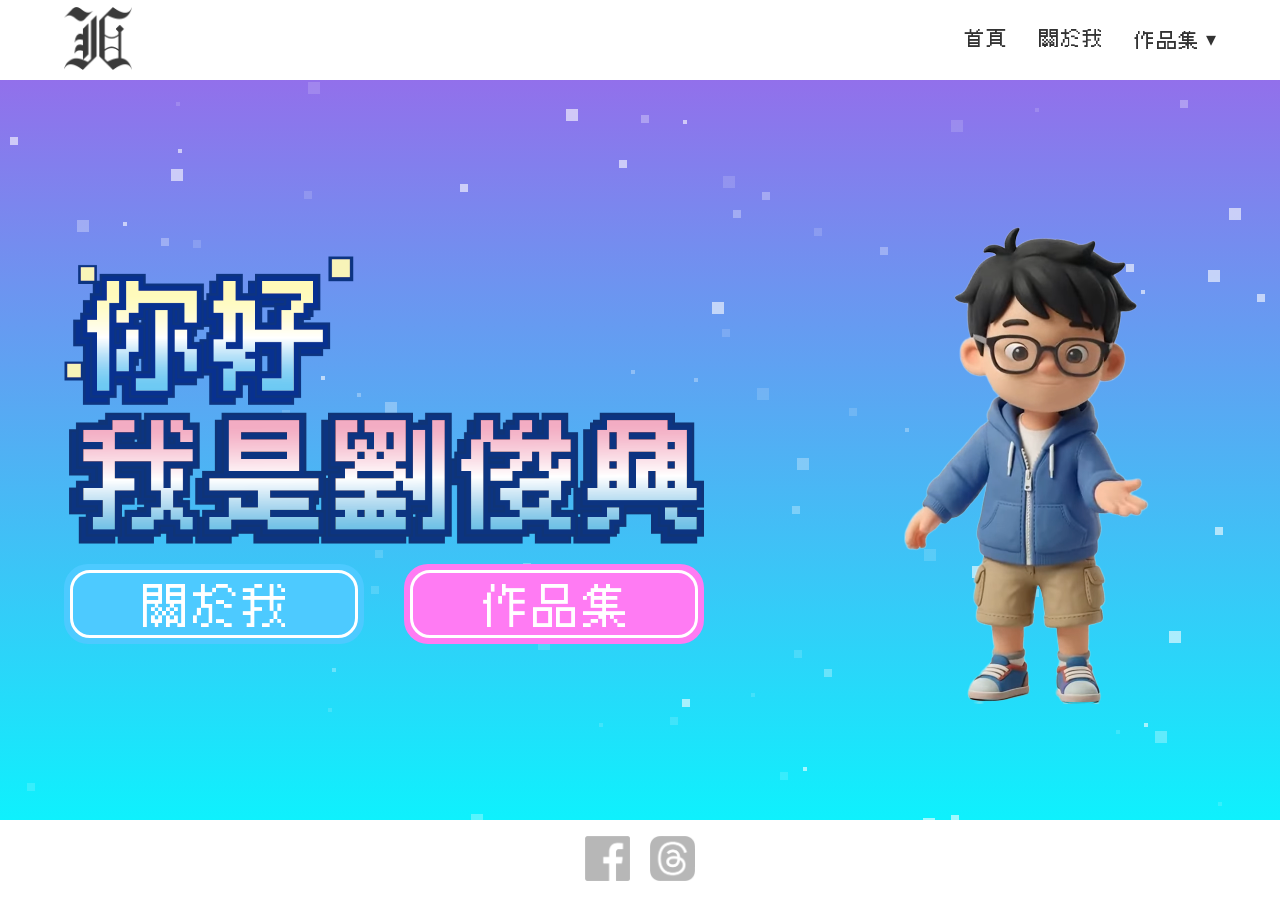
==== index.html @ 6293f7ec "Make Konami overlay visibly translucent" ====
<!DOCTYPE html>
<html lang="zh-Hant">

<head>
    <meta charset="UTF-8">
    <meta name="viewport" content="width=device-width, initial-scale=1.0">
    <title>劉俊興 作品集</title>
    <link rel="stylesheet" href="css/index.css">
    <link rel="stylesheet" href="css/nav.css">
    <link rel="stylesheet" href="css/back_to_top.css">
    <link rel="stylesheet" href="css/konami_rocket.css?v=20260712-overlay50">


</head>


<body>
    <canvas id="particleCanvas"></canvas>

    <header>
        <a href="index.html">
            <img src="img/my_logo.png" alt="Logo">
        </a>
        <nav>
            <input type="checkbox" id="nav-checkbox">
            <label for="nav-checkbox" class="menu-toggle">
                <span></span>
                <span></span>
                <span></span>
            </label>
            <ul class="nav-links">
                <li><a href="index.html">首頁</a></li>
                <li><a href="html/introduction.html">關於我</a></li>
                <li class="dropdown">
                    <a href="javascript:void(0)" onclick="this.parentElement.classList.toggle('active')">作品集 ▾</a>
                    <ul class="dropdown-content">
                        <li><a href="html/portfolio.html">全部作品</a></li>
                        <li><a href="html/portfolio/ip_design.html">形象設計</a></li>
                        <li><a href="html/portfolio/poster_design.html">海報設計</a></li>
                        <li><a href="html/portfolio/tender_design.html">標案設計</a></li>
                        <li><a href="html/portfolio/text_design.html">文字設計</a></li>
                    </ul>
                </li>
            </ul>
        </nav>
    </header>

    <main>
        <div class="left_content_wrapper">
            <img class="hi_isaac_img" src="img/hiIAmIsaac.webp" alt="Hi I am Isaac">
            <div class="left_content">
                <button class="index-btn btn-blue" onclick="location.href='html/introduction.html'">
                    <div class="btn-inner"><span>關於我</span></div>
                </button>
                <button class="index-btn btn-pink" onclick="location.href='html/portfolio.html'">
                    <div class="btn-inner"><span>作品集</span></div>
                </button>
            </div>
        </div>
        <div class="right_content">
            <div class="my_ip_container">
                <video class="my_ip" src="video/my_ip.webm" autoplay muted loop playsinline></video>
            </div>
        </div>
    </main>

    <footer>
        <a href="https://www.facebook.com/isaaclaujx?locale=zh_TW">
            <img style="width: 45px; height: 45px;" src="img/fb_logo45X45.png" alt="FB_logo">
        </a>
        <a href="https://www.threads.com/@junxing0613">
            <img style="width: 45px; height: 45px;" src="img/threads_logo45X45.png" alt="threads_logo">
        </a>
    </footer>

    <script src="script/particles.js"></script>
    <script src="script/back_to_top.js"></script>
    <script src="script/konami_rocket.js?v=20260712-overlay50" defer></script>
</body>

</html>
---- css/index.css ----
@font-face {
    font-family: "cubic_11";
    src: url("../fonts/Cubic_11.ttf");
}

body {
    margin: 0;
    background: linear-gradient(#a062e9, #00ffff);
    min-height: 100vh;
    display: flex;
    flex-direction: column;
    overflow-x: hidden;
}

#particleCanvas {
    position: fixed;
    top: 0;
    left: 0;
    width: 100vw;
    height: 100vh;
    z-index: -1;
    pointer-events: none; /* 防止阻擋滑鼠事件 */
}

/* 頁首 */
header {
    background-color: #ffffff;
    height: 80px;
    width: 100%;
    display: flex;
    align-items: center;
    padding: 0 5%;
    box-sizing: border-box;
    flex-shrink: 0;
}

header img {
    width: 68px;
    height: 63px;
}

/* 影片佈局邏輯 */
main {
    flex: 1;
    display: flex;
    justify-content: space-between;
    align-items: center;
    padding: 20px 5%;
    box-sizing: border-box;
}

.right_content {
    display: flex;
    flex-direction: column;
    align-items: flex-end;
    gap: 20px;
    margin-left: auto;
    /* 即使沒有左側內容，也會自動把盒子推向右邊 */
}

.my_ip_container {
    width: 100%;
    max-width: 352px;
    position: relative;
}

.my_ip {
    width: 100%;
    height: auto;
    display: block;
    border-radius: 20px;
}

/* 頁尾 */
footer {
    background-color: #ffffff;
    height: 80px;
    width: 100%;
    display: flex;
    flex-wrap: wrap;
    justify-content: center;
    align-items: center;
    gap: 20px;
    -webkit-tap-highlight-color: transparent;
    flex-shrink: 0;
}

/* 左側內容區塊 */
.left_content_wrapper {
    display: flex;
    flex-direction: column;
    align-items: center;
    gap: 20px;
}

.hi_isaac_img {
    width: 640px;
    max-width: 100%;
    height: auto;
    object-fit: contain;
}

.left_content {
    display: flex;
    flex-direction: row;
    justify-content: center;
    align-items: center;
    gap: 40px;
}

/* 首頁按鈕共用樣式 (參考 portfolio) */
.index-btn {
    width: 300px;
    height: 80px;
    border-radius: 24px;
    border: none;
    cursor: pointer;
    padding: 0;
    transition: transform 0.2s cubic-bezier(0.175, 0.885, 0.32, 1.275), background-color 0.3s ease;
    -webkit-tap-highlight-color: transparent;
    -webkit-user-select: none;
    user-select: none;
    -webkit-touch-callout: none;
    -webkit-transform: translateZ(0); 
    transform: translateZ(0);        
    will-change: transform;       
    touch-action: manipulation;
    -webkit-backface-visibility: hidden; 
    backface-visibility: hidden;
}

.index-btn:active {
    transform: scale(0.92); 
    background-color: #ffdb4a !important; 
    transition: transform 0.05s ease; 
}

.btn-inner {
    width: 288px;
    height: 68px;
    margin: 6px;
    border-radius: 20px;
    border: 3px solid #ffffff;
    box-sizing: border-box;
    display: flex;
    justify-content: center;
    align-items: center;
}

.btn-inner span {
    font-family: "cubic_11", sans-serif;
    color: #ffffff;
    font-size: 46px;
    transform: translateY(3px);
}

/* 粉色按鈕 */
.btn-pink {
    background-color: #ff7bf3;
}

@media (hover: hover) {
    .btn-pink:hover {
        background-color: #e066d9;
    }
}

/* 藍色按鈕 */
.btn-blue {
    background-color: #4dcaff;
}

@media (hover: hover) {
    .btn-blue:hover {
        background-color: #3abbee;
    }
}

/* RWD 響應式排版 */
@media (max-width: 1100px) {
    main {
        flex-direction: column;
        justify-content: center;
        gap: 40px;
    }
    .right_content {
        margin-left: 0;
        align-items: center;
    }
}

@media (max-width: 768px) {
    .left_content {
        flex-direction: column;
        gap: 20px;
    }
    .hi_isaac_img {
        width: 300px;
    }
}
---- css/nav.css ----
/* Navigation Styles */
nav {
    margin-left: auto;
    display: flex;
    align-items: center;
}

.nav-links {
    display: flex;
    list-style: none;
    margin: 0;
    padding: 0;
    gap: 30px;
}

.nav-links li a {
    text-decoration: none;
    color: #333333;
    font-family: "cubic_11", sans-serif;
    font-size: 20px;
    transition: color 0.3s ease;
    -webkit-tap-highlight-color: transparent;
    outline: none;
}

.nav-links li a:hover {
    color: #ff7bf3;
}

/* Toggle Menu for Mobile */
.menu-toggle {
    display: none;
    flex-direction: column;
    cursor: pointer;
    gap: 5px;
    z-index: 100;
    -webkit-tap-highlight-color: transparent;
}

.menu-toggle span {
    display: block;
    width: 25px;
    height: 3px;
    background-color: #333333;
    border-radius: 3px;
    transition: 0.3s;
}

#nav-checkbox {
    display: none;
}

/* Mobile Responsive < 780px */
@media screen and (max-width: 780px) {
    .menu-toggle {
        display: flex;
    }

    .nav-links {
        position: absolute;
        top: 80px; /* Header height */
        right: 0;
        background-color: #ffffff;
        width: 200px;
        flex-direction: column;
        gap: 0;
        box-shadow: 0 5px 15px rgba(0,0,0,0.1);
        display: none; /* Hidden by default */
        z-index: 99;
    }

    .nav-links li {
        width: 100%;
    }

    .nav-links li a {
        display: block;
        padding: 15px 25px;
        border-bottom: 1px solid #f0f0f0;
    }

    #nav-checkbox:checked ~ .nav-links {
        display: flex;
    }

    /* Hamburger Animation */
    #nav-checkbox:checked ~ .menu-toggle span:nth-child(1) {
        transform: rotate(45deg) translate(5px, 6px);
    }
    #nav-checkbox:checked ~ .menu-toggle span:nth-child(2) {
        opacity: 0;
    }
    #nav-checkbox:checked ~ .menu-toggle span:nth-child(3) {
        transform: rotate(-45deg) translate(5px, -6px);
    }

    /* Mobile Dropdown Menu */
    .dropdown-content {
        position: static;
        box-shadow: none;
        transform: none;
        background-color: #f9f9f9;
        display: none;
        width: 100%;
        margin: 0;
        padding: 0;
    }
    .dropdown.active .dropdown-content {
        display: block;
    }
    .dropdown-content li a {
        padding: 10px 40px;
        font-size: 16px;
        text-align: left;
    }
}

/* ===== Dropdown Menu (Desktop) ===== */
.dropdown {
    position: relative;
    display: flex;
    align-items: center;
}

.dropdown-content {
    display: none;
    position: absolute;
    top: 100%;
    left: 50%;
    transform: translateX(-50%);
    background-color: #ffffff;
    min-width: 160px;
    box-shadow: 0 8px 16px rgba(0,0,0,0.1);
    border-radius: 8px;
    z-index: 100;
    overflow: hidden;
    padding: 0;
    margin: 0;
    list-style: none;
    margin-top: 10px; /* Small gap to avoid hover break */
}

/* Pseudo element to create a bridge for hover */
.dropdown::after {
    content: '';
    position: absolute;
    top: 100%;
    left: 0;
    right: 0;
    height: 10px;
}

.dropdown-content li {
    width: 100%;
}

.dropdown-content li a {
    color: #333333;
    padding: 15px 20px;
    text-decoration: none;
    display: block;
    text-align: center;
    font-size: 16px;
    font-family: inherit;
    white-space: nowrap;
    border-bottom: 1px solid #f0f0f0;
}

.dropdown-content li:last-child a {
    border-bottom: none;
}

.dropdown-content li a:hover {
    background-color: #f7f7f7;
    color: #ff7bf3;
}

/* Show dropdown on hover only on larger screens via CSS or it works implicitly since mobile is handled above */
@media screen and (min-width: 781px) {
    .dropdown:hover .dropdown-content {
        display: block;
    }
}
---- css/back_to_top.css ----
/* Back to Top Button */
.back-to-top {
    position: fixed;
    bottom: 30px;
    right: 30px;
    width: 50px;
    height: 50px;
    background-color: #ff7bf3;
    color: white;
    border: none;
    border-radius: 50%;
    cursor: pointer;
    display: flex;
    align-items: center;
    justify-content: center;
    font-size: 24px;
    opacity: 0;
    visibility: hidden;
    transition: all 0.3s ease;
    z-index: 1000;
    box-shadow: 0 4px 10px rgba(0, 0, 0, 0.2);
    -webkit-tap-highlight-color: transparent;
}

.back-to-top.show {
    opacity: 1;
    visibility: visible;
}

.back-to-top:hover {
    background-color: #e066d8;
    transform: translateY(-5px);
}

@media screen and (max-width: 780px) {
    .back-to-top {
        bottom: 20px;
        right: 20px;
        width: 45px;
        height: 45px;
        font-size: 20px;
    }
}
---- css/konami_rocket.css ----
.konami-rocket-overlay {
    position: fixed;
    inset: 0;
    z-index: 2147483000;
    isolation: isolate;
    contain: strict;
    overflow: hidden;
    width: 100vw;
    height: 100vh;
    height: 100dvh;
    background: rgba(0, 0, 0, var(--konami-rocket-overlay-opacity, 0.5));
    opacity: 0;
    pointer-events: auto;
    touch-action: none;
    overscroll-behavior: contain;
}

.konami-rocket-canvas {
    position: absolute;
    inset: 0;
    z-index: 1;
    display: block;
    width: 100%;
    height: 100%;
    pointer-events: none;
}

.konami-rocket-vehicle {
    --konami-rocket-flame-stretch: 0.68;
    --konami-rocket-flame-width: 0.82;
    --konami-rocket-flame-opacity: 0.58;
    --konami-rocket-glow-opacity: 0.18;
    --konami-rocket-glow-scale: 0.9;
    position: absolute;
    top: 0;
    left: 0;
    z-index: 2;
    width: clamp(100px, 16vw, 220px);
    opacity: 0;
    pointer-events: none;
    will-change: transform, opacity;
    transform: translate3d(-9999px, -9999px, 0);
    transform-origin: 50% 72%;
}

.konami-rocket-image {
    position: relative;
    z-index: 3;
    display: block;
    width: 100%;
    height: auto;
    max-height: 54vh;
    object-fit: contain;
    user-select: none;
    -webkit-user-drag: none;
    filter: drop-shadow(0 8px 20px rgba(38, 137, 255, 0.28));
}

.konami-rocket-glow {
    position: absolute;
    top: 8%;
    left: 8%;
    z-index: 0;
    width: 84%;
    height: 82%;
    border-radius: 50%;
    background: radial-gradient(
        ellipse at center,
        rgba(151, 249, 255, 0.72) 0%,
        rgba(48, 150, 255, 0.35) 38%,
        rgba(126, 89, 255, 0.16) 58%,
        rgba(0, 0, 0, 0) 76%
    );
    opacity: var(--konami-rocket-glow-opacity);
    transform: scale(var(--konami-rocket-glow-scale));
    filter: blur(clamp(12px, 2.5vw, 28px));
    mix-blend-mode: screen;
    will-change: transform, opacity;
}

.konami-rocket-ion-flame {
    position: absolute;
    top: 74%;
    left: 50%;
    z-index: 1;
    width: 36%;
    height: clamp(100px, 17vw, 230px);
    border-radius: 50% 50% 68% 68%;
    background:
        radial-gradient(
            ellipse at 50% 2%,
            rgba(255, 255, 255, 1) 0%,
            rgba(212, 255, 255, 0.96) 10%,
            rgba(101, 238, 255, 0.88) 25%,
            rgba(54, 148, 255, 0.65) 48%,
            rgba(118, 80, 255, 0.3) 66%,
            rgba(0, 0, 0, 0) 82%
        ),
        linear-gradient(
            to bottom,
            rgba(238, 255, 255, 0.9),
            rgba(68, 201, 255, 0.6) 36%,
            rgba(105, 77, 255, 0.18) 72%,
            rgba(0, 0, 0, 0)
        );
    opacity: var(--konami-rocket-flame-opacity);
    transform: translateX(-50%)
        scaleX(var(--konami-rocket-flame-width))
        scaleY(var(--konami-rocket-flame-stretch));
    transform-origin: 50% 0;
    filter: blur(1.2px) brightness(1.08)
        drop-shadow(0 18px 18px rgba(58, 195, 255, 0.72));
    mix-blend-mode: screen;
    will-change: transform, opacity, filter;
    animation: konami-rocket-ion-pulse 140ms ease-in-out infinite alternate;
}

.konami-rocket-ion-flame::before,
.konami-rocket-ion-flame::after {
    content: "";
    position: absolute;
    left: 50%;
    transform: translateX(-50%);
    pointer-events: none;
}

.konami-rocket-ion-flame::before {
    top: 0;
    width: 30%;
    height: 72%;
    border-radius: 50%;
    background: linear-gradient(
        to bottom,
        rgba(255, 255, 255, 1),
        rgba(188, 254, 255, 0.96) 25%,
        rgba(80, 212, 255, 0.72) 60%,
        rgba(0, 0, 0, 0)
    );
    filter: blur(0.6px);
}

.konami-rocket-ion-flame::after {
    top: 2%;
    width: 150%;
    height: 76%;
    border-radius: 50%;
    background: radial-gradient(
        ellipse at 50% 15%,
        rgba(84, 222, 255, 0.46),
        rgba(87, 98, 255, 0.2) 46%,
        rgba(0, 0, 0, 0) 72%
    );
    filter: blur(10px);
}

@keyframes konami-rocket-ion-pulse {
    from {
        filter: blur(1px) brightness(1.02)
            drop-shadow(0 14px 14px rgba(58, 195, 255, 0.62));
    }

    to {
        filter: blur(1.6px) brightness(1.22)
            drop-shadow(0 24px 24px rgba(108, 218, 255, 0.86));
    }
}

@media (max-width: 720px) {
    .konami-rocket-vehicle {
        width: clamp(100px, 30vw, 160px);
    }

    .konami-rocket-ion-flame {
        height: clamp(92px, 31vw, 170px);
    }
}

@media (prefers-reduced-motion: reduce) {
    .konami-rocket-ion-flame {
        animation-duration: 320ms;
    }

    .konami-rocket-image {
        filter: drop-shadow(0 6px 14px rgba(38, 137, 255, 0.22));
    }
}
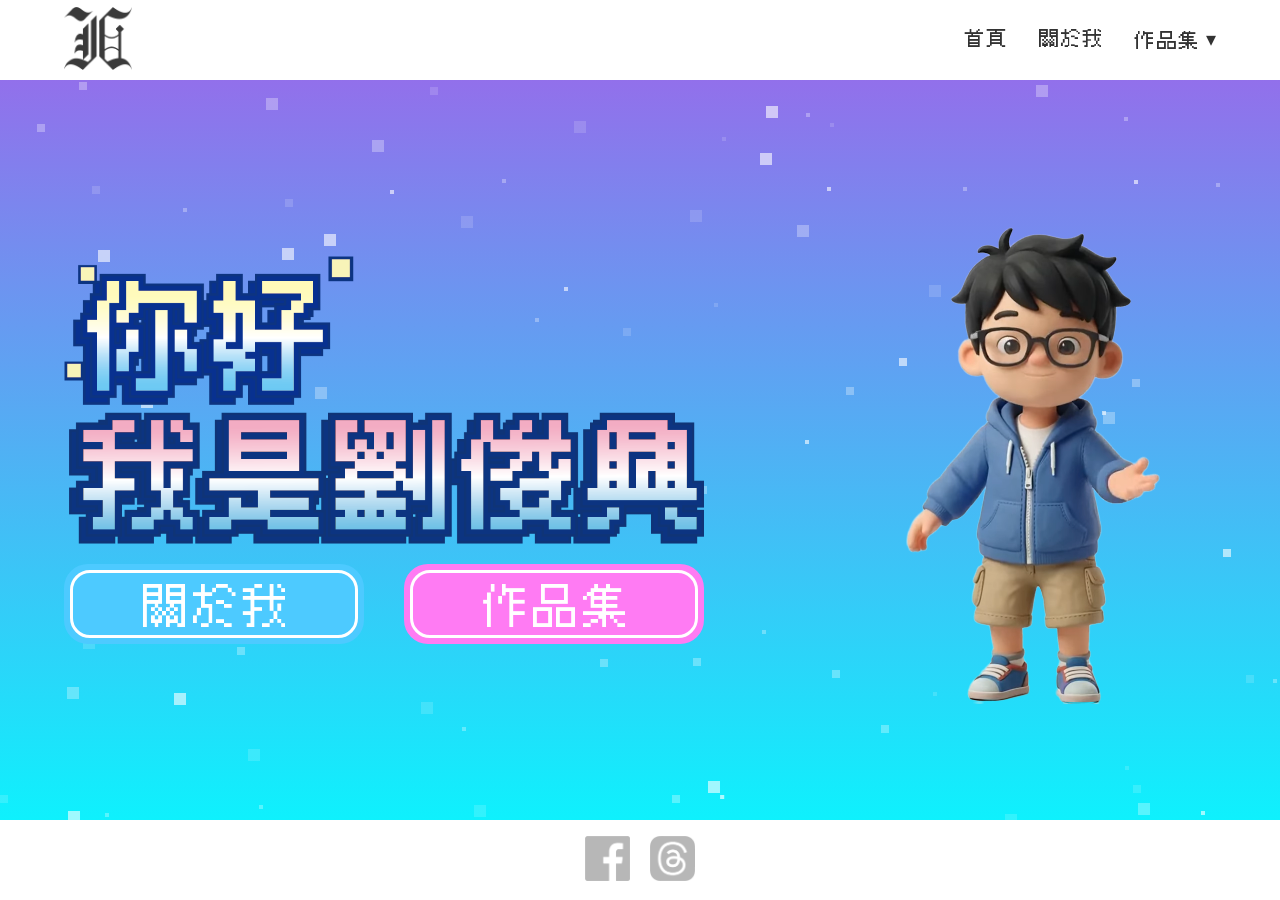
==== commit 110c6d0f: "Isolate the mobile animation backdrop" ====
--- a/index.html
+++ b/index.html
@@ -8,7 +8,7 @@
     <link rel="stylesheet" href="css/index.css">
     <link rel="stylesheet" href="css/nav.css">
     <link rel="stylesheet" href="css/back_to_top.css">
-    <link rel="stylesheet" href="css/konami_rocket.css?v=20260712-overlay50">
+    <link rel="stylesheet" href="css/konami_rocket.css?v=20260712-ios-backdrop">
 
 
 </head>
@@ -75,7 +75,7 @@
 
     <script src="script/particles.js"></script>
     <script src="script/back_to_top.js"></script>
-    <script src="script/konami_rocket.js?v=20260712-overlay50" defer></script>
+    <script src="script/konami_rocket.js?v=20260712-ios-backdrop" defer></script>
 </body>
 
 </html>
--- a/css/konami_rocket.css
+++ b/css/konami_rocket.css
@@ -2,17 +2,25 @@
     position: fixed;
     inset: 0;
     z-index: 2147483000;
-    isolation: isolate;
-    contain: strict;
     overflow: hidden;
     width: 100vw;
     height: 100vh;
     height: 100dvh;
-    background: rgba(0, 0, 0, var(--konami-rocket-overlay-opacity, 0.5));
-    opacity: 0;
+    background: transparent;
+    opacity: 1;
     pointer-events: auto;
     touch-action: none;
     overscroll-behavior: contain;
+}
+
+.konami-rocket-backdrop {
+    position: absolute;
+    inset: 0;
+    z-index: 0;
+    background: #000;
+    opacity: 0;
+    pointer-events: none;
+    will-change: opacity;
 }
 
 .konami-rocket-canvas {
@@ -22,6 +30,7 @@
     display: block;
     width: 100%;
     height: 100%;
+    background: transparent;
     pointer-events: none;
 }
 
@@ -74,7 +83,6 @@
     opacity: var(--konami-rocket-glow-opacity);
     transform: scale(var(--konami-rocket-glow-scale));
     filter: blur(clamp(12px, 2.5vw, 28px));
-    mix-blend-mode: screen;
     will-change: transform, opacity;
 }
 
@@ -110,7 +118,6 @@
     transform-origin: 50% 0;
     filter: blur(1.2px) brightness(1.08)
         drop-shadow(0 18px 18px rgba(58, 195, 255, 0.72));
-    mix-blend-mode: screen;
     will-change: transform, opacity, filter;
     animation: konami-rocket-ion-pulse 140ms ease-in-out infinite alternate;
 }
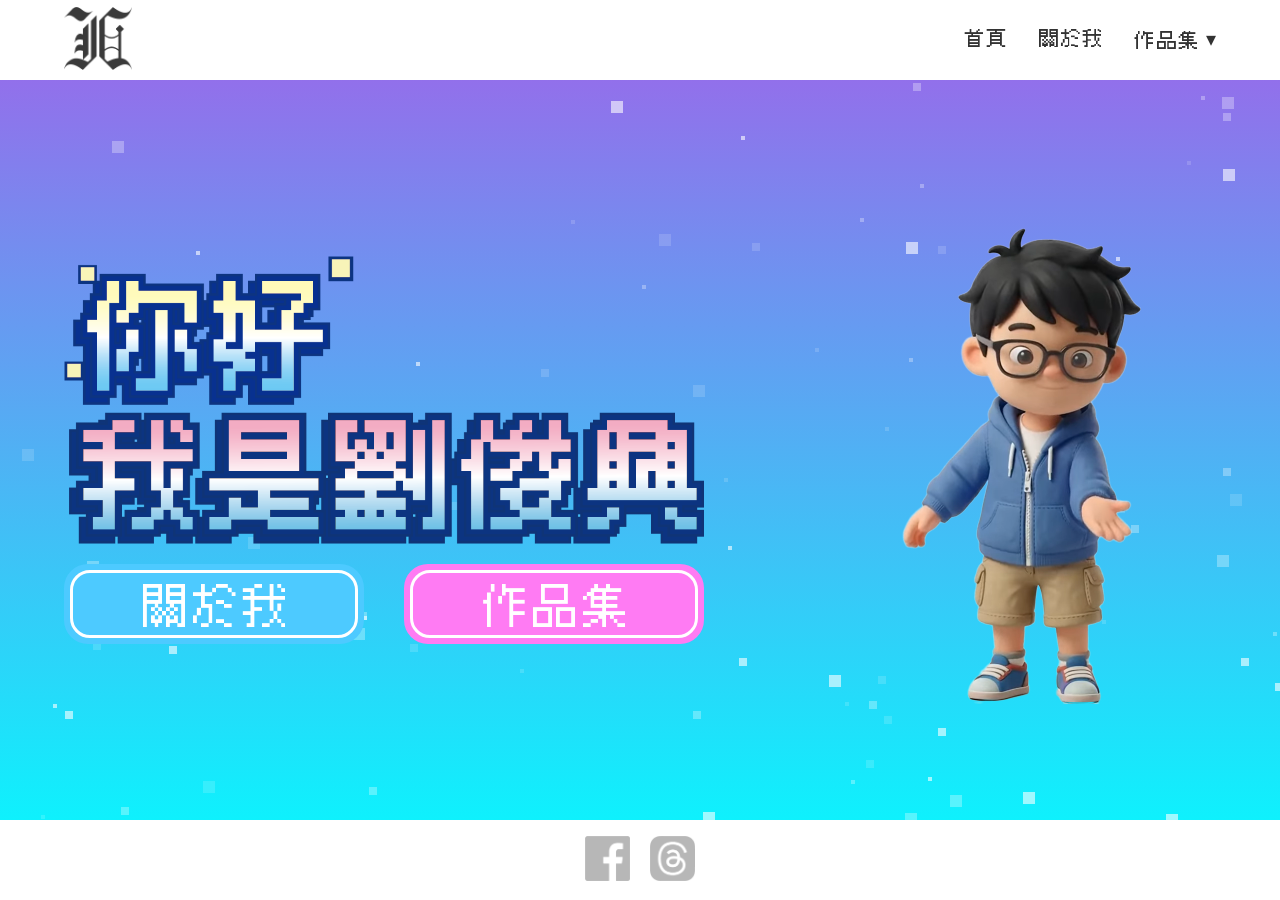
==== commit 3a781b8e: "Improve portfolio media, galleries, and contact" ====
--- a/index.html
+++ b/index.html
@@ -3,9 +3,11 @@
 
 <head>
     <meta charset="UTF-8">
-    <meta name="viewport" content="width=device-width, initial-scale=1.0">
-    <title>劉俊興 作品集</title>
+    <meta name="viewport" content="width=device-width, initial-scale=1.0">
+    <title>劉俊興 作品集</title>
+    <link rel="icon" href="img/my_logo.png" type="image/png">
     <link rel="stylesheet" href="css/index.css">
+    <link rel="stylesheet" href="css/particles.css">
     <link rel="stylesheet" href="css/nav.css">
     <link rel="stylesheet" href="css/back_to_top.css">
     <link rel="stylesheet" href="css/konami_rocket.css?v=20260712-ios-backdrop">
@@ -15,7 +17,7 @@
 
 
 <body>
-    <canvas id="particleCanvas"></canvas>
+    <canvas id="particleCanvas" aria-hidden="true"></canvas>
 
     <header>
         <a href="index.html">
@@ -58,9 +60,29 @@
             </div>
         </div>
         <div class="right_content">
-            <div class="my_ip_container">
-                <video class="my_ip" src="video/my_ip.webm" autoplay muted loop playsinline></video>
-            </div>
+            <div class="my_ip_container" data-hero-media>
+                <video class="my_ip my_ip_video"
+                       data-hero-video
+                       src="video/my_ip.webm"
+                       width="704"
+                       height="1014"
+                       autoplay
+                       muted
+                       loop
+                       playsinline
+                       preload="auto"
+                       role="img"
+                       aria-label="劉俊興的 3D 角色動畫"
+                       aria-hidden="true"></video>
+                <img class="my_ip my_ip_fallback"
+                     data-hero-fallback
+                     data-animated-src="img/my_ip-alpha-fallback.webp"
+                     data-still-src="img/my_ip-alpha-still.png"
+                     src="img/my_ip-alpha-still.png"
+                     width="352"
+                     height="507"
+                     alt="劉俊興的 3D 角色動畫">
+            </div>
         </div>
     </main>
 
@@ -73,6 +95,7 @@
         </a>
     </footer>
 
+    <script src="script/hero_media.js"></script>
     <script src="script/particles.js"></script>
     <script src="script/back_to_top.js"></script>
     <script src="script/konami_rocket.js?v=20260712-ios-backdrop" defer></script>
--- a/css/index.css
+++ b/css/index.css
@@ -1,200 +1,213 @@
-@font-face {
-    font-family: "cubic_11";
-    src: url("../fonts/Cubic_11.ttf");
-}
-
-body {
-    margin: 0;
-    background: linear-gradient(#a062e9, #00ffff);
-    min-height: 100vh;
-    display: flex;
-    flex-direction: column;
-    overflow-x: hidden;
-}
-
-#particleCanvas {
-    position: fixed;
-    top: 0;
-    left: 0;
-    width: 100vw;
-    height: 100vh;
-    z-index: -1;
-    pointer-events: none; /* 防止阻擋滑鼠事件 */
-}
-
-/* 頁首 */
-header {
-    background-color: #ffffff;
-    height: 80px;
-    width: 100%;
-    display: flex;
-    align-items: center;
-    padding: 0 5%;
-    box-sizing: border-box;
-    flex-shrink: 0;
-}
-
-header img {
-    width: 68px;
-    height: 63px;
-}
-
-/* 影片佈局邏輯 */
-main {
-    flex: 1;
-    display: flex;
-    justify-content: space-between;
-    align-items: center;
-    padding: 20px 5%;
-    box-sizing: border-box;
-}
-
-.right_content {
-    display: flex;
-    flex-direction: column;
-    align-items: flex-end;
-    gap: 20px;
-    margin-left: auto;
-    /* 即使沒有左側內容，也會自動把盒子推向右邊 */
-}
-
-.my_ip_container {
-    width: 100%;
-    max-width: 352px;
-    position: relative;
-}
-
-.my_ip {
-    width: 100%;
-    height: auto;
-    display: block;
-    border-radius: 20px;
-}
-
-/* 頁尾 */
-footer {
-    background-color: #ffffff;
-    height: 80px;
-    width: 100%;
-    display: flex;
-    flex-wrap: wrap;
-    justify-content: center;
-    align-items: center;
-    gap: 20px;
-    -webkit-tap-highlight-color: transparent;
-    flex-shrink: 0;
-}
-
-/* 左側內容區塊 */
-.left_content_wrapper {
-    display: flex;
-    flex-direction: column;
-    align-items: center;
-    gap: 20px;
-}
-
-.hi_isaac_img {
-    width: 640px;
-    max-width: 100%;
-    height: auto;
-    object-fit: contain;
-}
-
-.left_content {
-    display: flex;
-    flex-direction: row;
-    justify-content: center;
-    align-items: center;
-    gap: 40px;
-}
-
-/* 首頁按鈕共用樣式 (參考 portfolio) */
-.index-btn {
-    width: 300px;
-    height: 80px;
-    border-radius: 24px;
-    border: none;
-    cursor: pointer;
-    padding: 0;
-    transition: transform 0.2s cubic-bezier(0.175, 0.885, 0.32, 1.275), background-color 0.3s ease;
-    -webkit-tap-highlight-color: transparent;
-    -webkit-user-select: none;
-    user-select: none;
-    -webkit-touch-callout: none;
-    -webkit-transform: translateZ(0); 
-    transform: translateZ(0);        
-    will-change: transform;       
-    touch-action: manipulation;
-    -webkit-backface-visibility: hidden; 
-    backface-visibility: hidden;
-}
-
-.index-btn:active {
-    transform: scale(0.92); 
-    background-color: #ffdb4a !important; 
-    transition: transform 0.05s ease; 
-}
-
-.btn-inner {
-    width: 288px;
-    height: 68px;
-    margin: 6px;
-    border-radius: 20px;
-    border: 3px solid #ffffff;
-    box-sizing: border-box;
-    display: flex;
-    justify-content: center;
-    align-items: center;
-}
-
-.btn-inner span {
-    font-family: "cubic_11", sans-serif;
-    color: #ffffff;
-    font-size: 46px;
-    transform: translateY(3px);
-}
-
-/* 粉色按鈕 */
-.btn-pink {
-    background-color: #ff7bf3;
-}
-
-@media (hover: hover) {
-    .btn-pink:hover {
-        background-color: #e066d9;
-    }
-}
-
-/* 藍色按鈕 */
-.btn-blue {
-    background-color: #4dcaff;
-}
-
-@media (hover: hover) {
-    .btn-blue:hover {
-        background-color: #3abbee;
-    }
-}
-
-/* RWD 響應式排版 */
-@media (max-width: 1100px) {
-    main {
-        flex-direction: column;
-        justify-content: center;
-        gap: 40px;
-    }
-    .right_content {
-        margin-left: 0;
-        align-items: center;
-    }
-}
-
-@media (max-width: 768px) {
-    .left_content {
-        flex-direction: column;
-        gap: 20px;
-    }
-    .hi_isaac_img {
-        width: 300px;
-    }
-}+@font-face {
+    font-family: "cubic_11";
+    src: url("../fonts/Cubic_11.ttf");
+}
+
+body {
+    margin: 0;
+    background: linear-gradient(#a062e9, #00ffff);
+    min-height: 100vh;
+    display: flex;
+    flex-direction: column;
+    overflow-x: hidden;
+}
+
+/* 頁首 */
+header {
+    background-color: #ffffff;
+    height: 80px;
+    width: 100%;
+    display: flex;
+    align-items: center;
+    padding: 0 5%;
+    box-sizing: border-box;
+    flex-shrink: 0;
+}
+
+header img {
+    width: 68px;
+    height: 63px;
+}
+
+/* 影片佈局邏輯 */
+main {
+    flex: 1;
+    display: flex;
+    justify-content: space-between;
+    align-items: center;
+    padding: 20px 5%;
+    box-sizing: border-box;
+}
+
+.right_content {
+    display: flex;
+    flex-direction: column;
+    align-items: flex-end;
+    gap: 20px;
+    margin-left: auto;
+    /* 即使沒有左側內容，也會自動把盒子推向右邊 */
+}
+
+.my_ip_container {
+    width: 100%;
+    max-width: 352px;
+    position: relative;
+    aspect-ratio: 352 / 507;
+}
+
+.my_ip {
+    width: 100%;
+    height: auto;
+    display: block;
+    border-radius: 20px;
+    background: transparent;
+}
+
+.my_ip_video {
+    position: relative;
+    z-index: 1;
+    opacity: 0;
+    transition: opacity 180ms ease-out;
+}
+
+.my_ip_video.is-ready {
+    opacity: 1;
+}
+
+.my_ip[hidden] {
+    display: none;
+}
+
+.my_ip_fallback {
+    position: absolute;
+    inset: 0;
+    z-index: 0;
+}
+
+/* 頁尾 */
+footer {
+    background-color: #ffffff;
+    height: 80px;
+    width: 100%;
+    display: flex;
+    flex-wrap: wrap;
+    justify-content: center;
+    align-items: center;
+    gap: 20px;
+    -webkit-tap-highlight-color: transparent;
+    flex-shrink: 0;
+}
+
+/* 左側內容區塊 */
+.left_content_wrapper {
+    display: flex;
+    flex-direction: column;
+    align-items: center;
+    gap: 20px;
+}
+
+.hi_isaac_img {
+    width: 640px;
+    max-width: 100%;
+    height: auto;
+    object-fit: contain;
+}
+
+.left_content {
+    display: flex;
+    flex-direction: row;
+    justify-content: center;
+    align-items: center;
+    gap: 40px;
+}
+
+/* 首頁按鈕共用樣式 (參考 portfolio) */
+.index-btn {
+    width: 300px;
+    height: 80px;
+    border-radius: 24px;
+    border: none;
+    cursor: pointer;
+    padding: 0;
+    transition: transform 0.2s cubic-bezier(0.175, 0.885, 0.32, 1.275), background-color 0.3s ease;
+    -webkit-tap-highlight-color: transparent;
+    -webkit-user-select: none;
+    user-select: none;
+    -webkit-touch-callout: none;
+    -webkit-transform: translateZ(0);
+    transform: translateZ(0);
+    will-change: transform;
+    touch-action: manipulation;
+    -webkit-backface-visibility: hidden;
+    backface-visibility: hidden;
+}
+
+.index-btn:active {
+    transform: scale(0.92);
+    background-color: #ffdb4a !important;
+    transition: transform 0.05s ease;
+}
+
+.btn-inner {
+    width: 288px;
+    height: 68px;
+    margin: 6px;
+    border-radius: 20px;
+    border: 3px solid #ffffff;
+    box-sizing: border-box;
+    display: flex;
+    justify-content: center;
+    align-items: center;
+}
+
+.btn-inner span {
+    font-family: "cubic_11", sans-serif;
+    color: #ffffff;
+    font-size: 46px;
+    transform: translateY(3px);
+}
+
+/* 粉色按鈕 */
+.btn-pink {
+    background-color: #ff7bf3;
+}
+
+@media (hover: hover) {
+    .btn-pink:hover {
+        background-color: #e066d9;
+    }
+}
+
+/* 藍色按鈕 */
+.btn-blue {
+    background-color: #4dcaff;
+}
+
+@media (hover: hover) {
+    .btn-blue:hover {
+        background-color: #3abbee;
+    }
+}
+
+/* RWD 響應式排版 */
+@media (max-width: 1100px) {
+    main {
+        flex-direction: column;
+        justify-content: center;
+        gap: 40px;
+    }
+    .right_content {
+        margin-left: 0;
+        align-items: center;
+    }
+}
+
+@media (max-width: 768px) {
+    .left_content {
+        flex-direction: column;
+        gap: 20px;
+    }
+    .hi_isaac_img {
+        width: 300px;
+    }
+}
--- a/css/particles.css
+++ b/css/particles.css
@@ -0,0 +1,11 @@
+/* Shared ambient-particle layer. Keep it outside transformed page sections. */
+#particleCanvas {
+    position: fixed;
+    inset: 0;
+    width: 100vw;
+    height: 100vh;
+    display: block;
+    z-index: -1;
+    pointer-events: none;
+    background: transparent;
+}
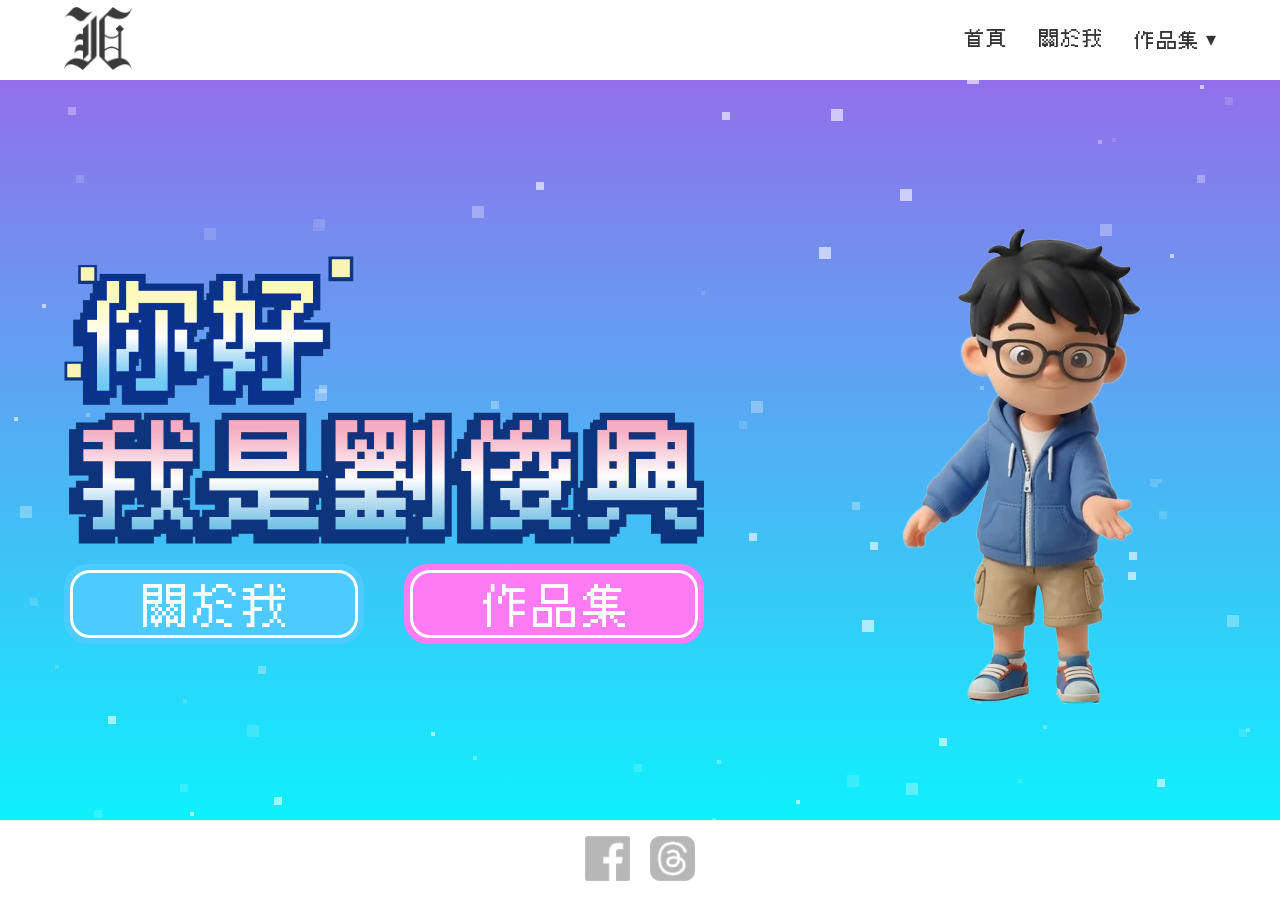
==== commit af6a4a5c: "Add privacy-conscious portfolio analytics" ====
--- a/index.html
+++ b/index.html
@@ -1,8 +1,10 @@
 <!DOCTYPE html>
 <html lang="zh-Hant">
 
-<head>
-    <meta charset="UTF-8">
+<head>
+    <script src="script/analytics-config.js" defer></script>
+    <script src="script/analytics.js" defer></script>
+    <meta charset="UTF-8">
     <meta name="viewport" content="width=device-width, initial-scale=1.0">
     <title>劉俊興 作品集</title>
     <link rel="icon" href="img/my_logo.png" type="image/png">
@@ -86,7 +88,7 @@
         </div>
     </main>
 
-    <footer>
+    <footer data-clarity-mask="true">
         <a href="https://www.facebook.com/isaaclaujx?locale=zh_TW">
             <img style="width: 45px; height: 45px;" src="img/fb_logo45X45.png" alt="FB_logo">
         </a>
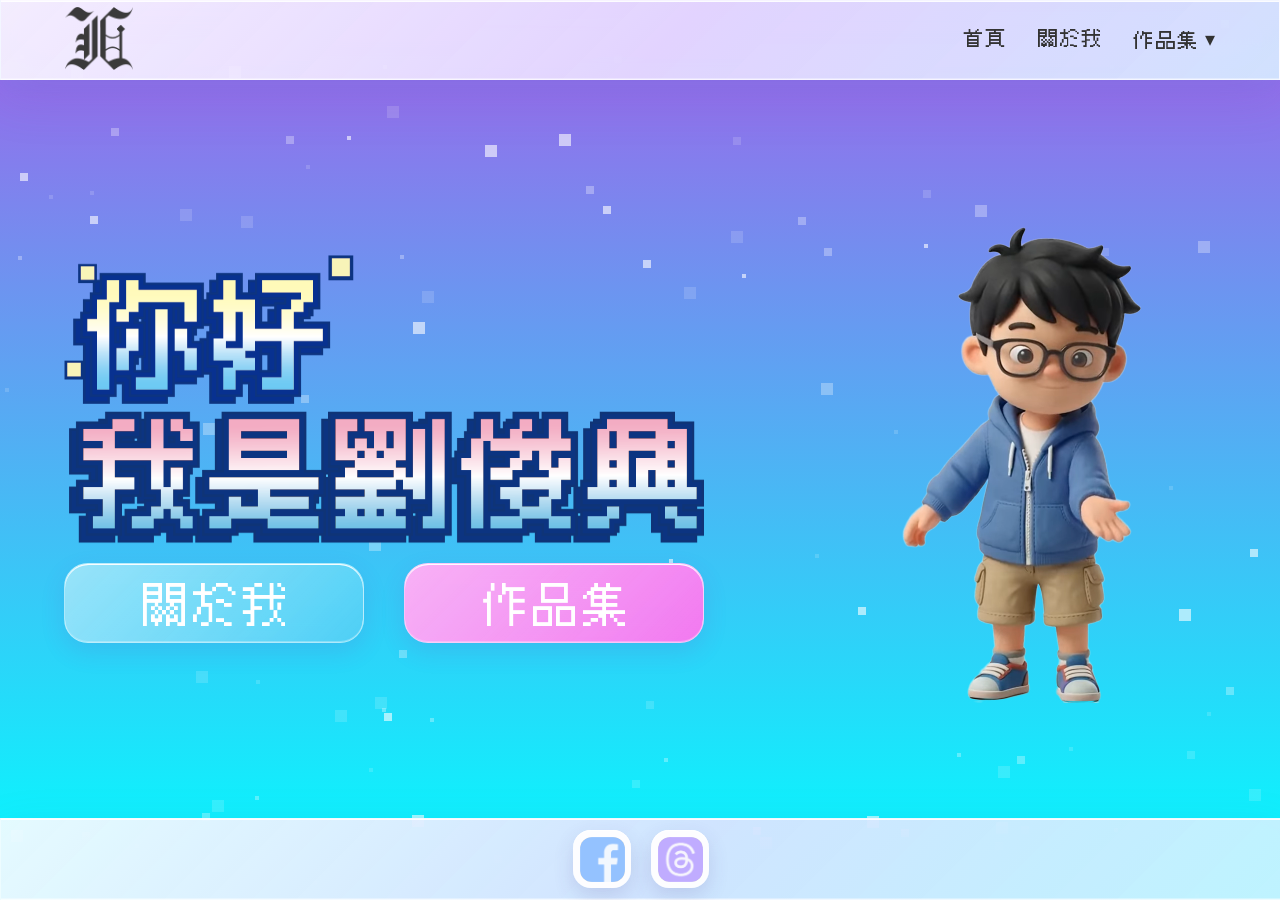
==== commit 4e6a0e47: "Deploy portfolio gallery and liquid glass updates" ====
--- a/index.html
+++ b/index.html
@@ -12,6 +12,7 @@
     <link rel="stylesheet" href="css/particles.css">
     <link rel="stylesheet" href="css/nav.css">
     <link rel="stylesheet" href="css/back_to_top.css">
+    <link rel="stylesheet" href="css/liquid_glass.css">
     <link rel="stylesheet" href="css/konami_rocket.css?v=20260712-ios-backdrop">
 
 
--- a/css/liquid_glass.css
+++ b/css/liquid_glass.css
@@ -0,0 +1,484 @@
+/*
+ * 全站網頁版液態玻璃材質。
+ * 這是以 CSS backdrop-filter 製作的網頁近似效果，不是 Apple 原生材質。
+ */
+
+:root {
+    --liquid-glass-blur: 28px;
+    --liquid-glass-control-blur: 14px;
+    --liquid-glass-edge: rgba(255, 255, 255, 0.72);
+    --liquid-glass-edge-soft: rgba(255, 255, 255, 0.54);
+    --liquid-glass-surface:
+        linear-gradient(135deg, rgba(255, 255, 255, 0.74), rgba(235, 224, 255, 0.68) 52%, rgba(211, 247, 255, 0.64)),
+        rgba(231, 228, 255, 0.66);
+    --liquid-glass-chrome:
+        linear-gradient(105deg, rgba(248, 232, 255, 0.9), rgba(226, 246, 255, 0.84)),
+        rgba(237, 230, 255, 0.76);
+    --liquid-glass-shadow:
+        inset 0 1px 0 rgba(255, 255, 255, 0.92),
+        inset 0 -1px 0 rgba(255, 255, 255, 0.32),
+        0 18px 50px rgba(111, 67, 181, 0.15),
+        0 6px 18px rgba(52, 193, 225, 0.08);
+    --liquid-glass-control-shadow:
+        inset 0 1px 0 rgba(255, 255, 255, 0.88),
+        inset 0 -1px 0 rgba(255, 255, 255, 0.28),
+        0 9px 24px rgba(111, 67, 181, 0.14);
+}
+
+/* 大型結構使用較厚的玻璃，承接背景漸層與粒子。 */
+:is(
+    header,
+    footer,
+    .card-top,
+    .about-skip-link,
+    .about-hero,
+    .about-section,
+    .about-detail-card,
+    .about-snapshot,
+    .about-scope,
+    .about-methods li,
+    .about-contact,
+    .about-email-dialog__panel,
+    .portfolio-gallery-skip-link,
+    .portfolio-gallery-carousel__status
+) {
+    border: 1px solid var(--liquid-glass-edge);
+    background: var(--liquid-glass-surface);
+    box-shadow: var(--liquid-glass-shadow);
+    -webkit-backdrop-filter: blur(var(--liquid-glass-blur)) saturate(124%) brightness(1.02) contrast(1.01);
+    backdrop-filter: blur(var(--liquid-glass-blur)) saturate(124%) brightness(1.02) contrast(1.01);
+}
+
+header,
+footer {
+    border-inline: 0;
+    background: var(--liquid-glass-chrome);
+    box-shadow:
+        inset 0 1px 0 rgba(255, 255, 255, 0.82),
+        0 10px 30px rgba(111, 67, 181, 0.1);
+}
+
+footer {
+    box-shadow:
+        inset 0 1px 0 rgba(255, 255, 255, 0.72),
+        0 -10px 30px rgba(52, 193, 225, 0.08);
+}
+
+/*
+ * Footer 已是玻璃層，社群連結改用近乎實色的獨立底座。
+ * color 混合模式只替灰色底上色，保留白色品牌符號的亮度。
+ */
+footer a[href*="facebook.com"],
+footer a[href*="threads.com"] {
+    position: relative;
+    isolation: isolate;
+    display: grid;
+    width: 58px;
+    height: 58px;
+    box-sizing: border-box;
+    place-items: center;
+    overflow: hidden;
+    border: 0;
+    border-radius: 18px;
+    background: rgba(255, 255, 255, 0.94);
+    box-shadow:
+        inset 0 1px 0 rgba(255, 255, 255, 0.96),
+        0 8px 20px rgba(82, 65, 145, 0.16);
+    -webkit-backdrop-filter: none;
+    backdrop-filter: none;
+    transition:
+        transform 160ms cubic-bezier(0.22, 0.72, 0.16, 1),
+        box-shadow 160ms ease;
+}
+
+footer a[href*="facebook.com"] img,
+footer a[href*="threads.com"] img {
+    position: relative;
+    z-index: 1;
+    display: block;
+    width: 45px;
+    height: 45px;
+    border-radius: 12px;
+    filter: contrast(1.08);
+}
+
+footer a[href*="facebook.com"]::after,
+footer a[href*="threads.com"]::after {
+    position: absolute;
+    z-index: 2;
+    width: 45px;
+    height: 45px;
+    border-radius: 12px;
+    content: "";
+    mix-blend-mode: color;
+    pointer-events: none;
+}
+
+footer a[href*="facebook.com"]::after {
+    background: #1877f2;
+}
+
+footer a[href*="threads.com"]::after {
+    background: #6542d6;
+}
+
+@media (hover: hover) and (pointer: fine) {
+    footer a[href*="facebook.com"]:hover,
+    footer a[href*="threads.com"]:hover {
+        transform: translateY(-2px);
+        box-shadow:
+            inset 0 1px 0 rgba(255, 255, 255, 0.98),
+            0 11px 24px rgba(82, 65, 145, 0.2);
+    }
+}
+
+footer a[href*="facebook.com"]:active,
+footer a[href*="threads.com"]:active {
+    transform: scale(0.96);
+}
+
+/* 小型控制使用較輕的玻璃，避免按鈕看起來厚重。 */
+:is(
+    button,
+    [role="button"],
+    .index-btn,
+    .card-btn,
+    .back-to-top,
+    .about-button,
+    .about-contact__email,
+    .about-email-dialog__close,
+    .about-email-dialog__option,
+    .about-kicker,
+    .about-scope li,
+    .about-tool-list li,
+    .portfolio-gallery__eyebrow,
+    .portfolio-gallery-carousel__number,
+    .portfolio-gallery-carousel__button,
+    .portfolio-gallery-body .close-preview
+) {
+    border: 1px solid var(--liquid-glass-edge-soft);
+    box-shadow: var(--liquid-glass-control-shadow);
+    -webkit-backdrop-filter: blur(var(--liquid-glass-control-blur)) saturate(128%) brightness(1.02);
+    backdrop-filter: blur(var(--liquid-glass-control-blur)) saturate(128%) brightness(1.02);
+}
+
+/* 按鈕內層只保留柔和高光，不再產生雙層粗框。 */
+.btn-inner {
+    width: 100%;
+    height: 100%;
+    margin: 0;
+    border: 0;
+    border-radius: inherit;
+    background: linear-gradient(135deg, rgba(255, 255, 255, 0.26), rgba(255, 255, 255, 0.04));
+    box-shadow: inset 0 1px 0 rgba(255, 255, 255, 0.58);
+}
+
+.btn-pink,
+.card-btn,
+.back-to-top {
+    background:
+        linear-gradient(135deg, rgba(255, 255, 255, 0.28), rgba(255, 255, 255, 0.04)),
+        rgba(255, 104, 239, 0.94);
+}
+
+.btn-blue,
+.about-button--secondary,
+.portfolio-gallery-carousel__button {
+    background:
+        linear-gradient(135deg, rgba(255, 255, 255, 0.28), rgba(255, 255, 255, 0.04)),
+        rgba(65, 203, 246, 0.94);
+}
+
+.portfolio-gallery-carousel__button:last-child {
+    background:
+        linear-gradient(135deg, rgba(255, 255, 255, 0.28), rgba(255, 255, 255, 0.04)),
+        rgba(255, 104, 239, 0.94);
+}
+
+.about-button--primary,
+.about-email-dialog__option--primary {
+    color: #ffffff;
+    background:
+        linear-gradient(135deg, rgba(255, 255, 255, 0.18), rgba(255, 255, 255, 0.02)),
+        rgba(59, 42, 114, 0.94);
+}
+
+.about-contact {
+    background:
+        linear-gradient(135deg, rgba(255, 252, 209, 0.94), rgba(255, 238, 132, 0.76) 62%, rgba(211, 247, 255, 0.58)),
+        rgba(255, 226, 86, 0.9);
+}
+
+.about-snapshot {
+    background:
+        linear-gradient(145deg, rgba(196, 242, 255, 0.9), rgba(218, 199, 255, 0.86) 64%, rgba(255, 198, 240, 0.82)),
+        rgba(229, 226, 255, 0.82);
+}
+
+.about-methods li:nth-child(2) {
+    background:
+        linear-gradient(135deg, rgba(255, 241, 253, 0.88), rgba(255, 191, 237, 0.7)),
+        rgba(255, 222, 247, 0.8);
+}
+
+.about-methods li:nth-child(3) {
+    background:
+        linear-gradient(135deg, rgba(238, 252, 255, 0.88), rgba(171, 234, 255, 0.7)),
+        rgba(211, 244, 255, 0.82);
+}
+
+/* 避免玻璃疊玻璃：內層保留高光，但不重複計算背景模糊。 */
+:is(
+    .about-hero .about-snapshot,
+    .about-hero .about-button,
+    .about-section .about-scope,
+    .about-section .about-methods li,
+    .about-contact .about-contact__email,
+    .about-email-dialog__panel .about-email-dialog__close,
+    .about-email-dialog__panel .about-email-dialog__option
+) {
+    -webkit-backdrop-filter: none;
+    backdrop-filter: none;
+}
+
+/* 玻璃內的內容層保持清晰，不重複堆疊模糊材質。 */
+:is(
+    .about-snapshot__brand,
+    .about-facts,
+    .about-email-dialog__address,
+    .about-contact__email,
+    .about-email-dialog__option
+) {
+    border: 1px solid rgba(255, 255, 255, 0.46);
+    background: rgba(255, 255, 255, 0.86);
+    box-shadow: inset 0 1px 0 rgba(255, 255, 255, 0.78);
+    -webkit-backdrop-filter: none;
+    backdrop-filter: none;
+}
+
+.about-email-dialog__option--primary {
+    background: rgba(59, 42, 114, 0.96);
+}
+
+.about-facts > div,
+.about-credentials li {
+    border-color: rgba(255, 255, 255, 0.34);
+}
+
+.about-email-dialog__close {
+    background: rgba(255, 219, 74, 0.94);
+}
+
+.portfolio-gallery__eyebrow,
+.portfolio-gallery-carousel__number,
+.about-kicker {
+    background:
+        linear-gradient(135deg, rgba(255, 255, 255, 0.38), rgba(255, 255, 255, 0.06)),
+        rgba(255, 219, 74, 0.94);
+}
+
+.portfolio-gallery-body .close-preview {
+    background: rgba(255, 255, 255, 0.3);
+}
+
+/* 導覽選單在頁首內保持單層；只有浮出的選單本身使用玻璃。 */
+.nav-links,
+.nav-links li a,
+.dropdown-content,
+.dropdown-content li a {
+    border-color: transparent;
+    box-shadow: none;
+}
+
+.dropdown-content {
+    border: 1px solid var(--liquid-glass-edge);
+    background:
+        linear-gradient(135deg, rgba(250, 231, 255, 0.9), rgba(220, 247, 255, 0.84)),
+        rgba(237, 230, 255, 0.86);
+    box-shadow: var(--liquid-glass-control-shadow);
+    -webkit-backdrop-filter: blur(var(--liquid-glass-control-blur)) saturate(124%) brightness(1.02);
+    backdrop-filter: blur(var(--liquid-glass-control-blur)) saturate(124%) brightness(1.02);
+}
+
+/* 作品本體保持乾淨，不把投影誤當成玻璃厚度。 */
+.portfolio-gallery__heading h1 {
+    text-shadow: none;
+}
+
+.portfolio-gallery-carousel__image,
+.portfolio-gallery-carousel.is-enhanced
+    .portfolio-gallery-carousel__slide[data-position="active"]
+    .portfolio-gallery-carousel__image {
+    filter: none;
+}
+
+@media (hover: hover) and (pointer: fine) {
+    :is(
+        .index-btn,
+        .card-btn,
+        .back-to-top,
+        .about-button,
+        .about-contact__email,
+        .about-email-dialog__option,
+        .portfolio-gallery-carousel__button
+    ):hover {
+        filter: brightness(1.04) saturate(1.06);
+        box-shadow:
+            inset 0 1px 0 rgba(255, 255, 255, 0.88),
+            0 12px 30px rgba(111, 67, 181, 0.16);
+        transform: translateY(-1px);
+    }
+}
+
+:is(
+    .index-btn,
+    .card-btn,
+    .back-to-top,
+    .about-button,
+    .about-contact__email,
+    .about-email-dialog__option,
+    .portfolio-gallery-carousel__button
+):active {
+    filter: brightness(0.98);
+    box-shadow: inset 0 1px 0 rgba(255, 255, 255, 0.54);
+    transform: scale(0.97);
+    transition-duration: 90ms;
+}
+
+/* 鍵盤焦點採品牌色，不使用黑色外框。 */
+:is(a, button, [role="button"], label):focus-visible,
+.about-body :is(a, button, label):focus-visible,
+.portfolio-gallery-body :is(a, button):focus-visible {
+    outline: 2px solid #7b2778;
+    outline-offset: 3px;
+}
+
+.preview-modal :is(a, button, [role="button"]):focus-visible,
+.about-email-dialog :is(a, button, [role="button"]):focus-visible {
+    outline-color: #ffdb4a;
+}
+
+@media screen and (max-width: 780px) {
+    :root {
+        --liquid-glass-blur: 18px;
+        --liquid-glass-control-blur: 10px;
+    }
+
+    .nav-links {
+        border: 1px solid var(--liquid-glass-edge);
+        background:
+            linear-gradient(135deg, rgba(250, 231, 255, 0.92), rgba(220, 247, 255, 0.88)),
+            rgba(237, 230, 255, 0.9);
+        box-shadow: var(--liquid-glass-control-shadow);
+        -webkit-backdrop-filter: blur(var(--liquid-glass-control-blur)) saturate(122%) brightness(1.02);
+        backdrop-filter: blur(var(--liquid-glass-control-blur)) saturate(122%) brightness(1.02);
+    }
+}
+
+@supports not ((-webkit-backdrop-filter: blur(1px)) or (backdrop-filter: blur(1px))) {
+    :is(
+        header,
+        footer,
+        .card-top,
+        .about-hero,
+        .about-section,
+        .about-detail-card,
+        .about-snapshot,
+        .about-scope,
+        .about-methods li,
+        .about-contact,
+        .about-email-dialog__panel,
+        .portfolio-gallery-carousel__status,
+        .dropdown-content,
+        .nav-links
+    ) {
+        background: rgba(255, 255, 255, 0.9);
+    }
+}
+
+@media (prefers-reduced-transparency: reduce) {
+    :is(
+        header,
+        footer,
+        .card-top,
+        .about-hero,
+        .about-section,
+        .about-detail-card,
+        .about-snapshot,
+        .about-scope,
+        .about-methods li,
+        .about-contact,
+        .about-email-dialog__panel,
+        .portfolio-gallery-carousel__status,
+        .dropdown-content,
+        .nav-links
+    ) {
+        background: rgba(255, 255, 255, 0.94);
+        box-shadow: none;
+        -webkit-backdrop-filter: none;
+        backdrop-filter: none;
+    }
+}
+
+@media (prefers-contrast: more) {
+    :is(
+        button,
+        [role="button"],
+        .card-top,
+        .about-hero,
+        .about-section,
+        .about-detail-card,
+        .about-contact,
+        .portfolio-gallery-carousel__button,
+        .portfolio-gallery-carousel__status
+    ) {
+        border-color: rgba(83, 39, 112, 0.82);
+    }
+}
+
+@media (prefers-reduced-motion: reduce) {
+    footer a[href*="facebook.com"],
+    footer a[href*="threads.com"] {
+        transition: none;
+    }
+
+    footer a[href*="facebook.com"]:hover,
+    footer a[href*="threads.com"]:hover,
+    footer a[href*="facebook.com"]:active,
+    footer a[href*="threads.com"]:active {
+        transform: none;
+    }
+
+    :is(
+        .index-btn,
+        .card-btn,
+        .back-to-top,
+        .about-button,
+        .about-contact__email,
+        .about-email-dialog__option,
+        .portfolio-gallery-carousel__button
+    ) {
+        transition: none;
+    }
+
+    :is(
+        .index-btn,
+        .card-btn,
+        .back-to-top,
+        .about-button,
+        .about-contact__email,
+        .about-email-dialog__option,
+        .portfolio-gallery-carousel__button
+    ):hover,
+    :is(
+        .index-btn,
+        .card-btn,
+        .back-to-top,
+        .about-button,
+        .about-contact__email,
+        .about-email-dialog__option,
+        .portfolio-gallery-carousel__button
+    ):active {
+        transform: none;
+    }
+}
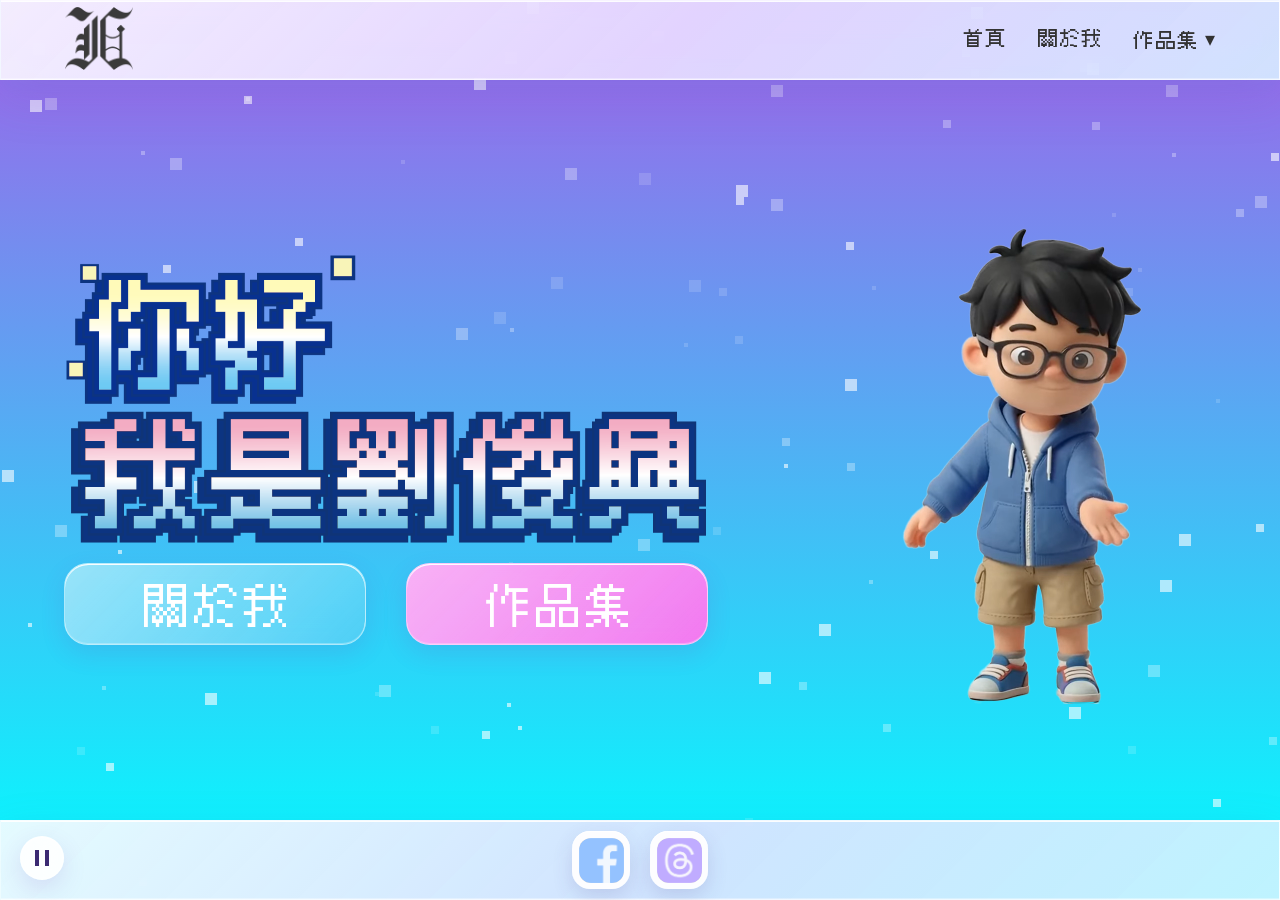
==== commit 3c832766: "Improve accessibility and update poster gallery" ====
--- a/index.html
+++ b/index.html
@@ -13,6 +13,7 @@
     <link rel="stylesheet" href="css/nav.css">
     <link rel="stylesheet" href="css/back_to_top.css">
     <link rel="stylesheet" href="css/liquid_glass.css">
+    <link rel="stylesheet" href="css/accessibility.css">
     <link rel="stylesheet" href="css/konami_rocket.css?v=20260712-ios-backdrop">
 
 
@@ -21,24 +22,24 @@
 
 <body>
     <canvas id="particleCanvas" aria-hidden="true"></canvas>
-
-    <header>
-        <a href="index.html">
-            <img src="img/my_logo.png" alt="Logo">
-        </a>
-        <nav>
-            <input type="checkbox" id="nav-checkbox">
-            <label for="nav-checkbox" class="menu-toggle">
-                <span></span>
-                <span></span>
-                <span></span>
-            </label>
-            <ul class="nav-links">
-                <li><a href="index.html">首頁</a></li>
-                <li><a href="html/introduction.html">關於我</a></li>
-                <li class="dropdown">
-                    <a href="javascript:void(0)" onclick="this.parentElement.classList.toggle('active')">作品集 ▾</a>
-                    <ul class="dropdown-content">
+    <a class="site-skip-link" href="#main-content">跳至主要內容</a>
+
+    <header>
+        <a href="index.html" aria-label="前往作品集首頁">
+            <img src="img/my_logo.png" alt="Logo" width="68" height="63">
+        </a>
+        <nav class="site-nav" data-site-nav aria-label="主要導覽">
+            <button class="menu-toggle" type="button" data-nav-toggle aria-controls="primary-navigation" aria-expanded="false" aria-label="開啟主要導覽選單">
+                <span></span>
+                <span></span>
+                <span></span>
+            </button>
+            <ul class="nav-links" id="primary-navigation">
+                <li><a href="index.html" aria-current="page">首頁</a></li>
+                <li><a href="html/introduction.html">關於我</a></li>
+                <li class="dropdown" data-nav-dropdown>
+                    <button class="dropdown-toggle" type="button" data-dropdown-toggle aria-controls="portfolio-navigation" aria-expanded="false">作品集 ▾</button>
+                    <ul class="dropdown-content" id="portfolio-navigation">
                         <li><a href="html/portfolio.html">全部作品</a></li>
                         <li><a href="html/portfolio/ip_design.html">形象設計</a></li>
                         <li><a href="html/portfolio/poster_design.html">海報設計</a></li>
@@ -50,16 +51,17 @@
         </nav>
     </header>
 
-    <main>
+    <main id="main-content" tabindex="-1">
+        <h1 class="site-visually-hidden">劉俊興視覺設計作品集</h1>
         <div class="left_content_wrapper">
             <img class="hi_isaac_img" src="img/hiIAmIsaac.webp" alt="Hi I am Isaac">
             <div class="left_content">
-                <button class="index-btn btn-blue" onclick="location.href='html/introduction.html'">
-                    <div class="btn-inner"><span>關於我</span></div>
-                </button>
-                <button class="index-btn btn-pink" onclick="location.href='html/portfolio.html'">
-                    <div class="btn-inner"><span>作品集</span></div>
-                </button>
+                <a class="index-btn btn-blue" href="html/introduction.html">
+                    <span class="btn-inner"><span>關於我</span></span>
+                </a>
+                <a class="index-btn btn-pink" href="html/portfolio.html">
+                    <span class="btn-inner"><span>作品集</span></span>
+                </a>
             </div>
         </div>
         <div class="right_content">
@@ -90,14 +92,15 @@
     </main>
 
     <footer data-clarity-mask="true">
-        <a href="https://www.facebook.com/isaaclaujx?locale=zh_TW">
-            <img style="width: 45px; height: 45px;" src="img/fb_logo45X45.png" alt="FB_logo">
-        </a>
-        <a href="https://www.threads.com/@junxing0613">
-            <img style="width: 45px; height: 45px;" src="img/threads_logo45X45.png" alt="threads_logo">
-        </a>
+        <a href="https://www.facebook.com/isaaclaujx?locale=zh_TW" target="_blank" rel="noopener noreferrer" aria-label="Facebook（在新分頁開啟）">
+            <img width="45" height="45" src="img/fb_logo45X45.png" alt="">
+        </a>
+        <a href="https://www.threads.com/@junxing0613" target="_blank" rel="noopener noreferrer" aria-label="Threads（在新分頁開啟）">
+            <img width="45" height="45" src="img/threads_logo45X45.png" alt="">
+        </a>
     </footer>
 
+    <script src="script/accessibility.js"></script>
     <script src="script/hero_media.js"></script>
     <script src="script/particles.js"></script>
     <script src="script/back_to_top.js"></script>
--- a/css/index.css
+++ b/css/index.css
@@ -140,6 +140,8 @@
     touch-action: manipulation;
     -webkit-backface-visibility: hidden;
     backface-visibility: hidden;
+    display: block;
+    text-decoration: none;
 }
 
 .index-btn:active {
--- a/css/nav.css
+++ b/css/nav.css
@@ -1,4 +1,15 @@
 /* Navigation Styles */
+/*
+ * Layer scale: page media stays in the content layer, while the site header
+ * owns the navigation layer. This keeps glass/backdrop-filter stacking
+ * contexts from placing videos or galleries above the dropdown menu.
+ */
+header {
+    position: relative;
+    z-index: 1000;
+    overflow: visible;
+}
+
 nav {
     margin-left: auto;
     display: flex;
@@ -13,17 +24,22 @@
     gap: 30px;
 }
 
-.nav-links li a {
+.nav-links li a,
+.dropdown-toggle {
     text-decoration: none;
     color: #333333;
     font-family: "cubic_11", sans-serif;
     font-size: 20px;
     transition: color 0.3s ease;
     -webkit-tap-highlight-color: transparent;
-    outline: none;
-}
-
-.nav-links li a:hover {
+    border: 0;
+    background: transparent;
+    cursor: pointer;
+    padding: 0;
+}
+
+.nav-links li a:hover,
+.dropdown-toggle:hover {
     color: #ff7bf3;
 }
 
@@ -34,6 +50,13 @@
     cursor: pointer;
     gap: 5px;
     z-index: 100;
+    width: 44px;
+    height: 44px;
+    padding: 0;
+    border: 0;
+    background: transparent;
+    align-items: center;
+    justify-content: center;
     -webkit-tap-highlight-color: transparent;
 }
 
@@ -44,10 +67,6 @@
     background-color: #333333;
     border-radius: 3px;
     transition: 0.3s;
-}
-
-#nav-checkbox {
-    display: none;
 }
 
 /* Mobile Responsive < 780px */
@@ -79,18 +98,18 @@
         border-bottom: 1px solid #f0f0f0;
     }
 
-    #nav-checkbox:checked ~ .nav-links {
+    .site-nav.is-open .nav-links {
         display: flex;
     }
 
     /* Hamburger Animation */
-    #nav-checkbox:checked ~ .menu-toggle span:nth-child(1) {
+    .menu-toggle[aria-expanded="true"] span:nth-child(1) {
         transform: rotate(45deg) translate(5px, 6px);
     }
-    #nav-checkbox:checked ~ .menu-toggle span:nth-child(2) {
+    .menu-toggle[aria-expanded="true"] span:nth-child(2) {
         opacity: 0;
     }
-    #nav-checkbox:checked ~ .menu-toggle span:nth-child(3) {
+    .menu-toggle[aria-expanded="true"] span:nth-child(3) {
         transform: rotate(-45deg) translate(5px, -6px);
     }
 
@@ -111,6 +130,14 @@
     .dropdown-content li a {
         padding: 10px 40px;
         font-size: 16px;
+        text-align: left;
+    }
+
+    .dropdown-toggle {
+        display: block;
+        width: 100%;
+        padding: 15px 25px;
+        border-bottom: 1px solid #f0f0f0;
         text-align: left;
     }
 }
@@ -177,7 +204,8 @@
 
 /* Show dropdown on hover only on larger screens via CSS or it works implicitly since mobile is handled above */
 @media screen and (min-width: 781px) {
-    .dropdown:hover .dropdown-content {
-        display: block;
-    }
-}
+    .dropdown:hover .dropdown-content,
+    .dropdown.active .dropdown-content {
+        display: block;
+    }
+}
--- a/css/liquid_glass.css
+++ b/css/liquid_glass.css
@@ -195,6 +195,17 @@
         rgba(255, 104, 239, 0.94);
 }
 
+/* 左右輪播控制共用黃色互動回饋，避免下一張的粉色底蓋過狀態色。 */
+.portfolio-gallery-body .portfolio-gallery-carousel__button:active {
+    background-color: rgba(255, 219, 74, 0.96);
+}
+
+@media (hover: hover) and (pointer: fine) {
+    .portfolio-gallery-body .portfolio-gallery-carousel__button:hover {
+        background-color: rgba(255, 219, 74, 0.96);
+    }
+}
+
 .about-button--primary,
 .about-email-dialog__option--primary {
     color: #ffffff;
@@ -284,6 +295,7 @@
 /* 導覽選單在頁首內保持單層；只有浮出的選單本身使用玻璃。 */
 .nav-links,
 .nav-links li a,
+.dropdown-toggle,
 .dropdown-content,
 .dropdown-content li a {
     border-color: transparent;
@@ -355,6 +367,14 @@
 
 .preview-modal :is(a, button, [role="button"]):focus-visible,
 .about-email-dialog :is(a, button, [role="button"]):focus-visible {
+    outline-color: #ffdb4a;
+}
+
+/*
+ * 輪播的左右鍵會在鍵盤導覽時接收焦點。改用明亮黃色提示，
+ * 避免深紫色在半透明玻璃上看起來像點擊後留下的黑框。
+ */
+.portfolio-gallery-body .portfolio-gallery-carousel__button:focus-visible {
     outline-color: #ffdb4a;
 }
 
--- a/css/accessibility.css
+++ b/css/accessibility.css
@@ -0,0 +1,151 @@
+/* Site-wide WCAG 2.2 helpers. These styles stay visually dormant until used. */
+.site-visually-hidden {
+    position: absolute !important;
+    width: 1px !important;
+    height: 1px !important;
+    padding: 0 !important;
+    margin: -1px !important;
+    overflow: hidden !important;
+    clip: rect(0, 0, 0, 0) !important;
+    white-space: nowrap !important;
+    border: 0 !important;
+}
+
+.site-skip-link {
+    position: fixed;
+    z-index: 10001;
+    top: 10px;
+    left: 12px;
+    padding: 10px 16px;
+    border: 2px solid #7b2778;
+    border-radius: 12px;
+    color: #2b1642;
+    background: #ffffff;
+    font-family: "cubic_11", sans-serif;
+    font-size: 18px;
+    text-decoration: none;
+    transform: translateY(calc(-100% - 20px));
+    transition: none;
+}
+
+.site-skip-link:focus {
+    transform: translateY(0);
+}
+
+/* The skip-link target receives programmatic focus without adding a visual box. */
+main[tabindex="-1"]:focus {
+    outline: none;
+}
+
+footer {
+    box-sizing: border-box;
+}
+
+.menu-toggle,
+.dropdown-toggle {
+    appearance: none;
+    border: 0;
+    background: transparent;
+    box-shadow: none;
+    -webkit-backdrop-filter: none;
+    backdrop-filter: none;
+}
+
+/* Keep the header disclosure visually identical to the adjacent text links. */
+.site-nav .dropdown-toggle {
+    border: 0;
+    background: transparent;
+    box-shadow: none;
+    -webkit-backdrop-filter: none;
+    backdrop-filter: none;
+}
+
+.site-motion-toggle {
+    position: fixed;
+    z-index: 900;
+    bottom: 20px;
+    left: 20px;
+    display: grid;
+    width: 44px;
+    height: 44px;
+    padding: 0;
+    place-items: center;
+    border: 1px solid rgba(255, 255, 255, 0.72);
+    border-radius: 50%;
+    color: #3b2a72;
+    background: rgba(255, 255, 255, 0.9);
+    box-shadow: 0 8px 20px rgba(82, 65, 145, 0.18);
+    font: 700 18px/1 system-ui, sans-serif;
+    cursor: pointer;
+    -webkit-backdrop-filter: blur(10px);
+    backdrop-filter: blur(10px);
+}
+
+.site-motion-toggle:hover {
+    background: #ffffff;
+}
+
+.site-motion-toggle:focus-visible {
+    outline: 3px solid #7b2778;
+    outline-offset: 3px;
+}
+
+.site-motion-toggle[aria-pressed="true"] {
+    color: #ffffff;
+    background: rgba(59, 42, 114, 0.96);
+}
+
+.site-motion-toggle::before {
+    width: 14px;
+    height: 16px;
+    content: "";
+    background: linear-gradient(
+        90deg,
+        currentColor 0 4px,
+        transparent 4px 10px,
+        currentColor 10px 14px
+    );
+}
+
+.site-motion-toggle[aria-pressed="true"]::before {
+    width: 0;
+    height: 0;
+    margin-left: 3px;
+    border-top: 8px solid transparent;
+    border-bottom: 8px solid transparent;
+    border-left: 13px solid currentColor;
+    background: none;
+}
+
+/* The ambient ship is a GIF, so hiding it is the only reliable cross-browser pause. */
+.site-motion-paused .looping-ship {
+    visibility: hidden;
+    animation-play-state: paused;
+}
+
+@media screen and (max-width: 780px) {
+    .site-motion-toggle {
+        bottom: 20px;
+        left: 20px;
+        width: 44px;
+        height: 44px;
+    }
+}
+
+@media (prefers-reduced-motion: reduce) {
+    .site-skip-link {
+        transition: none;
+    }
+
+    .looping-ship {
+        visibility: hidden;
+        animation: none;
+    }
+}
+
+@media (forced-colors: active) {
+    .site-skip-link,
+    .site-motion-toggle {
+        border: 2px solid ButtonText;
+    }
+}
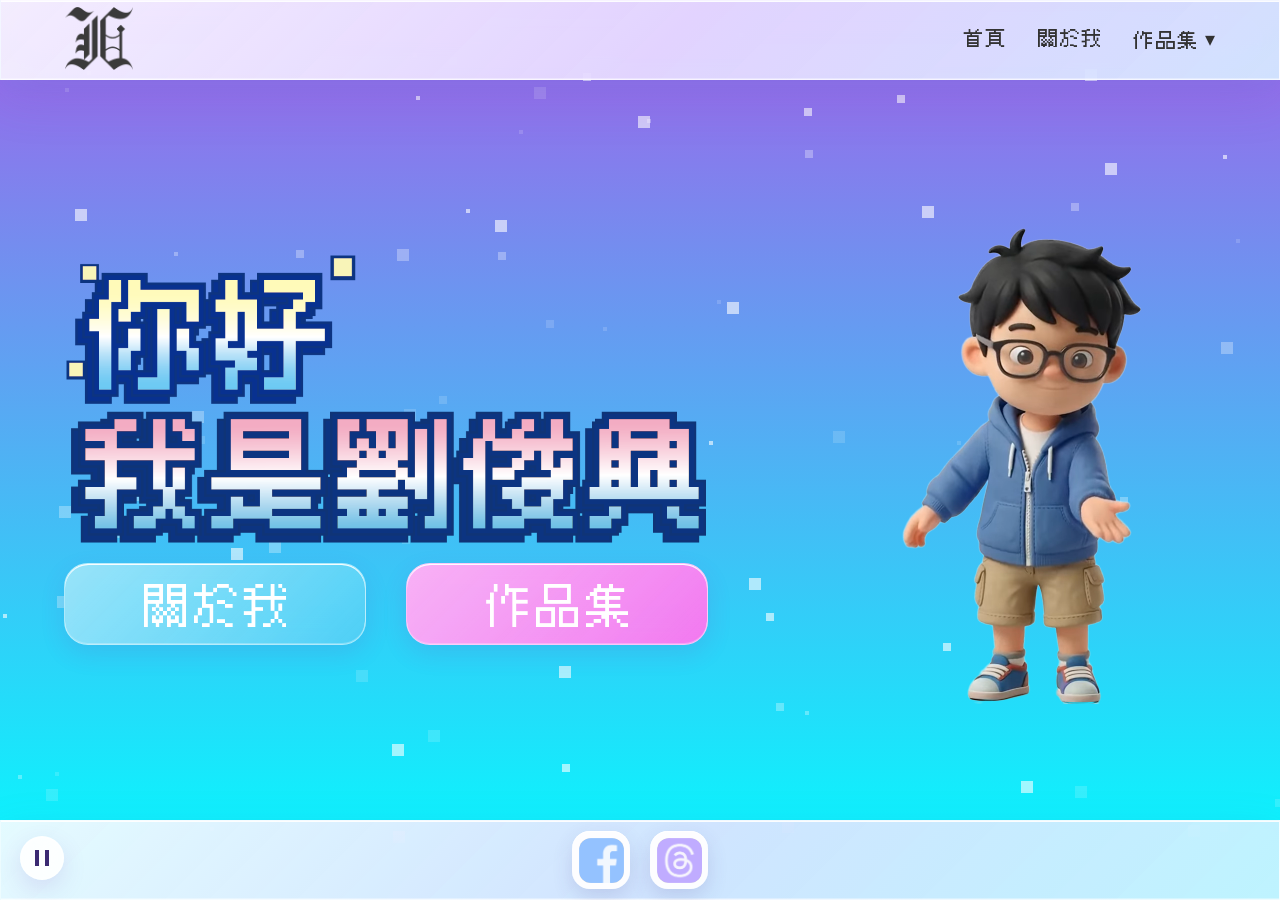
==== commit 4bde68be: "Deploy portfolio SEO and about page updates" ====
--- a/index.html
+++ b/index.html
@@ -6,8 +6,59 @@
     <script src="script/analytics.js" defer></script>
     <meta charset="UTF-8">
     <meta name="viewport" content="width=device-width, initial-scale=1.0">
-    <title>劉俊興 作品集</title>
+    <meta name="description" content="劉俊興（Isaac Lau Jun Xing）視覺傳達設計作品集，收錄品牌識別、商業海報、政府標案、文字設計與響應式網頁作品。">
+    <meta name="author" content="劉俊興">
+    <meta name="robots" content="index, follow, max-image-preview:large, max-snippet:-1, max-video-preview:-1">
+    <meta name="theme-color" content="#a062e9">
+    <meta property="og:type" content="website">
+    <meta property="og:locale" content="zh_TW">
+    <meta property="og:site_name" content="劉俊興視覺設計作品集">
+    <meta property="og:title" content="劉俊興｜視覺傳達設計師作品集">
+    <meta property="og:description" content="瀏覽品牌識別、商業海報、政府標案、文字設計與響應式網頁作品。">
+    <meta property="og:url" content="https://lauisaac11.github.io/portfolio/">
+    <meta property="og:image" content="https://lauisaac11.github.io/portfolio/img/profile-photo.png">
+    <meta property="og:image:alt" content="視覺傳達設計師劉俊興個人照">
+    <meta name="twitter:card" content="summary_large_image">
+    <meta name="twitter:title" content="劉俊興｜視覺傳達設計師作品集">
+    <meta name="twitter:description" content="瀏覽品牌識別、商業海報、政府標案、文字設計與響應式網頁作品。">
+    <meta name="twitter:image" content="https://lauisaac11.github.io/portfolio/img/profile-photo.png">
+    <meta name="twitter:image:alt" content="視覺傳達設計師劉俊興個人照">
+    <link rel="canonical" href="https://lauisaac11.github.io/portfolio/">
+    <title>劉俊興｜視覺傳達設計師作品集</title>
     <link rel="icon" href="img/my_logo.png" type="image/png">
+    <script type="application/ld+json">
+    {
+        "@context": "https://schema.org",
+        "@graph": [
+            {
+                "@type": "WebSite",
+                "@id": "https://lauisaac11.github.io/portfolio/#website",
+                "url": "https://lauisaac11.github.io/portfolio/",
+                "name": "劉俊興視覺設計作品集",
+                "inLanguage": "zh-Hant"
+            },
+            {
+                "@type": "WebPage",
+                "@id": "https://lauisaac11.github.io/portfolio/#webpage",
+                "url": "https://lauisaac11.github.io/portfolio/",
+                "name": "劉俊興｜視覺傳達設計師作品集",
+                "description": "劉俊興的視覺傳達設計作品集，涵蓋品牌識別、商業海報、政府標案、文字設計與響應式網頁。",
+                "isPartOf": { "@id": "https://lauisaac11.github.io/portfolio/#website" },
+                "about": { "@id": "https://lauisaac11.github.io/portfolio/#person" },
+                "inLanguage": "zh-Hant"
+            },
+            {
+                "@type": "Person",
+                "@id": "https://lauisaac11.github.io/portfolio/#person",
+                "name": "劉俊興",
+                "alternateName": "Isaac Lau Jun Xing",
+                "url": "https://lauisaac11.github.io/portfolio/html/introduction.html",
+                "image": "https://lauisaac11.github.io/portfolio/img/profile-photo.png",
+                "jobTitle": "視覺傳達設計師"
+            }
+        ]
+    }
+    </script>
     <link rel="stylesheet" href="css/index.css">
     <link rel="stylesheet" href="css/particles.css">
     <link rel="stylesheet" href="css/nav.css">
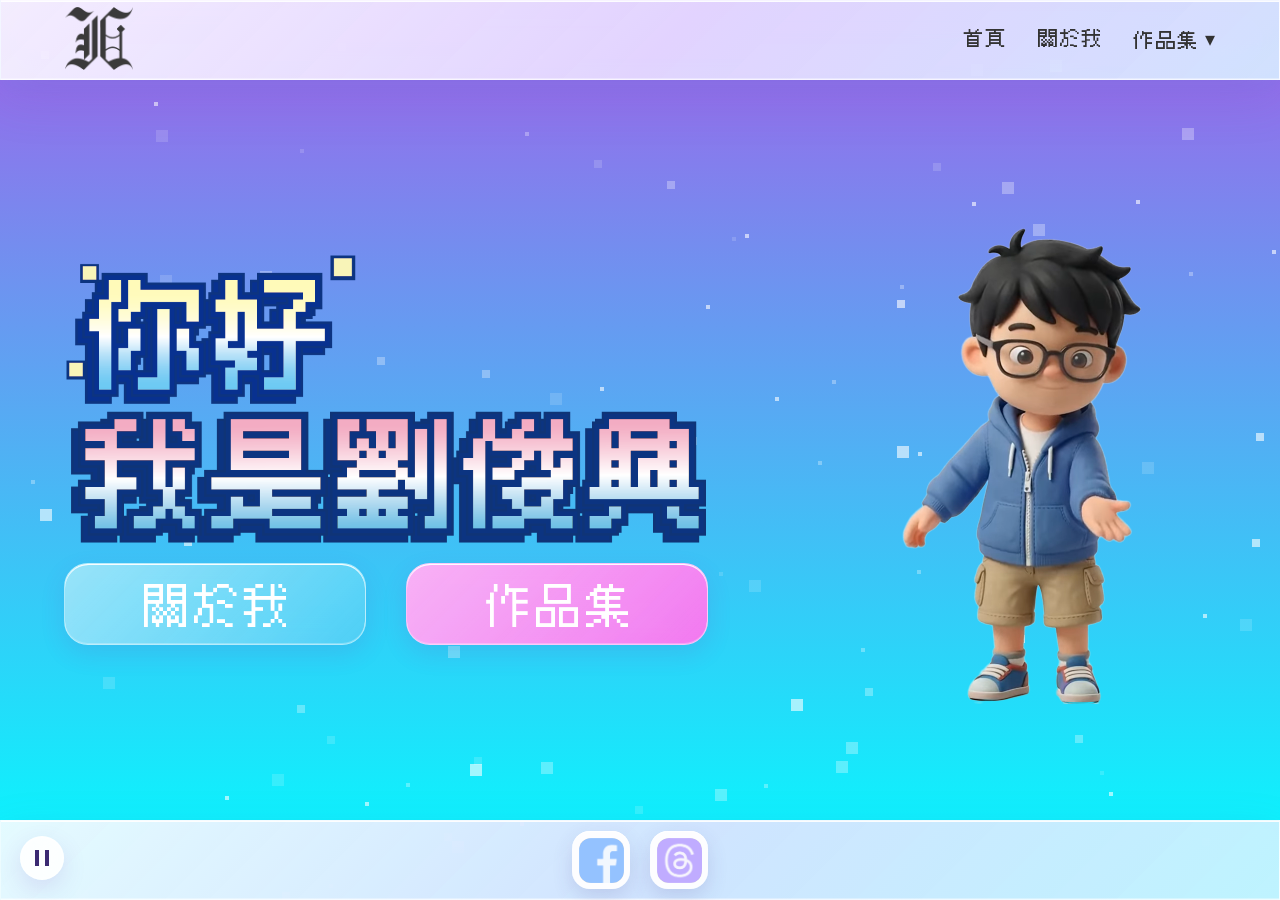
==== commit e0444c50: "Add Tetris image loading animations" ====
--- a/index.html
+++ b/index.html
@@ -4,6 +4,7 @@
 <head>
     <script src="script/analytics-config.js" defer></script>
     <script src="script/analytics.js" defer></script>
+    <script src="script/tetris_image_loader.js" defer></script>
     <meta charset="UTF-8">
     <meta name="viewport" content="width=device-width, initial-scale=1.0">
     <meta name="description" content="劉俊興（Isaac Lau Jun Xing）視覺傳達設計作品集，收錄品牌識別、商業海報、政府標案、文字設計與響應式網頁作品。">
@@ -65,6 +66,7 @@
     <link rel="stylesheet" href="css/back_to_top.css">
     <link rel="stylesheet" href="css/liquid_glass.css">
     <link rel="stylesheet" href="css/accessibility.css">
+    <link rel="stylesheet" href="css/tetris_image_loader.css">
     <link rel="stylesheet" href="css/konami_rocket.css?v=20260712-ios-backdrop">
 
 
@@ -105,7 +107,7 @@
     <main id="main-content" tabindex="-1">
         <h1 class="site-visually-hidden">劉俊興視覺設計作品集</h1>
         <div class="left_content_wrapper">
-            <img class="hi_isaac_img" src="img/hiIAmIsaac.webp" alt="Hi I am Isaac">
+            <img class="hi_isaac_img" src="img/hiIAmIsaac.webp" alt="Hi I am Isaac" width="1100" height="494">
             <div class="left_content">
                 <a class="index-btn btn-blue" href="html/introduction.html">
                     <span class="btn-inner"><span>關於我</span></span>
--- a/css/tetris_image_loader.css
+++ b/css/tetris_image_loader.css
@@ -0,0 +1,184 @@
+/* Image-loading UI only. The fixed portal never participates in page layout. */
+.tetris-image-loader-portal {
+    position: fixed;
+    inset: 0;
+    z-index: 9000;
+    overflow: hidden;
+    pointer-events: none;
+    contain: strict;
+}
+
+.tetris-image-loader {
+    --tetris-loader-radius: 0px;
+    position: absolute;
+    top: 0;
+    left: 0;
+    display: grid;
+    place-items: center;
+    overflow: hidden;
+    border-radius: var(--tetris-loader-radius);
+    background:
+        radial-gradient(circle at 50% 42%, rgba(255, 255, 255, 0.22), transparent 46%),
+        linear-gradient(145deg, rgba(21, 31, 75, 0.72), rgba(70, 30, 107, 0.64));
+    box-shadow: inset 0 0 0 1px rgba(255, 255, 255, 0.2);
+    opacity: 1;
+    transform-origin: top left;
+    transition: opacity 180ms ease;
+    pointer-events: none;
+    contain: layout paint style;
+    will-change: transform, opacity;
+}
+
+@supports ((-webkit-backdrop-filter: blur(6px)) or (backdrop-filter: blur(6px))) {
+    .tetris-image-loader {
+        -webkit-backdrop-filter: blur(6px) saturate(1.12);
+        backdrop-filter: blur(6px) saturate(1.12);
+    }
+}
+
+.tetris-image-loader[hidden] {
+    display: none;
+}
+
+.tetris-image-loader--leaving {
+    opacity: 0;
+}
+
+.tetris-image-loader__board {
+    position: relative;
+    width: min(64px, 56%);
+    min-width: 34px;
+    max-width: min(64px, 78%);
+    aspect-ratio: 1;
+    overflow: hidden;
+    border-radius: 7px;
+    background-image:
+        linear-gradient(rgba(255, 255, 255, 0.1) 1px, transparent 1px),
+        linear-gradient(90deg, rgba(255, 255, 255, 0.1) 1px, transparent 1px);
+    background-size: 25% 25%;
+    filter: drop-shadow(0 5px 9px rgba(5, 10, 35, 0.4));
+}
+
+.tetris-image-loader--compact .tetris-image-loader__board {
+    width: min(34px, 72%);
+    min-width: 22px;
+    border-radius: 4px;
+}
+
+.tetris-image-loader__piece {
+    position: absolute;
+    inset: 0;
+    animation: tetris-image-loader-drop 1.55s cubic-bezier(0.3, 0.02, 0.5, 1) infinite;
+}
+
+.tetris-image-loader__piece--t {
+    --tetris-piece-color: #ff66dc;
+    animation-delay: -1.03s;
+}
+
+.tetris-image-loader__piece--l {
+    --tetris-piece-color: #4ee7ff;
+    animation-delay: -0.52s;
+}
+
+.tetris-image-loader__piece--o {
+    --tetris-piece-color: #ffd84d;
+    animation-delay: 0s;
+}
+
+.tetris-image-loader__block {
+    position: absolute;
+    top: calc(var(--tetris-y) * 25%);
+    left: calc(var(--tetris-x) * 25%);
+    width: 23%;
+    aspect-ratio: 1;
+    border-radius: 2px;
+    background: var(--tetris-piece-color);
+    box-shadow:
+        inset 1px 1px 0 rgba(255, 255, 255, 0.72),
+        inset -1px -1px 0 rgba(12, 18, 54, 0.28),
+        0 0 7px color-mix(in srgb, var(--tetris-piece-color) 68%, transparent);
+}
+
+.tetris-image-loader__line {
+    position: absolute;
+    right: 2%;
+    bottom: 2%;
+    left: 2%;
+    height: 23%;
+    border-radius: 2px;
+    background:
+        linear-gradient(90deg,
+            #9c72ff 0 24%, transparent 24% 25%,
+            #ff8a4d 25% 49%, transparent 49% 50%,
+            #63e67d 50% 74%, transparent 74% 75%,
+            #ff66dc 75% 100%);
+    box-shadow: 0 0 10px rgba(157, 232, 255, 0.52);
+    animation: tetris-image-loader-clear 1.55s ease-in-out infinite;
+}
+
+@keyframes tetris-image-loader-drop {
+    0% {
+        opacity: 0;
+        transform: translate3d(0, -54%, 0);
+    }
+
+    16% {
+        opacity: 1;
+    }
+
+    72% {
+        opacity: 1;
+        transform: translate3d(0, 31%, 0);
+    }
+
+    82%,
+    100% {
+        opacity: 0;
+        transform: translate3d(0, 31%, 0);
+    }
+}
+
+@keyframes tetris-image-loader-clear {
+    0%,
+    66% {
+        opacity: 0.3;
+        transform: scaleX(0.92);
+    }
+
+    76% {
+        opacity: 1;
+        transform: scaleX(1);
+    }
+
+    88%,
+    100% {
+        opacity: 0;
+        transform: scaleX(1.08);
+    }
+}
+
+@media (prefers-reduced-motion: reduce) {
+    .tetris-image-loader {
+        transition-duration: 0.01ms;
+    }
+
+    .tetris-image-loader__piece,
+    .tetris-image-loader__line {
+        animation: none;
+    }
+
+    .tetris-image-loader__piece {
+        opacity: 0.9;
+        transform: translate3d(0, 8%, 0);
+    }
+
+    .tetris-image-loader__piece--l,
+    .tetris-image-loader__piece--o {
+        display: none;
+    }
+
+    .tetris-image-loader__line {
+        opacity: 0.82;
+    }
+}
